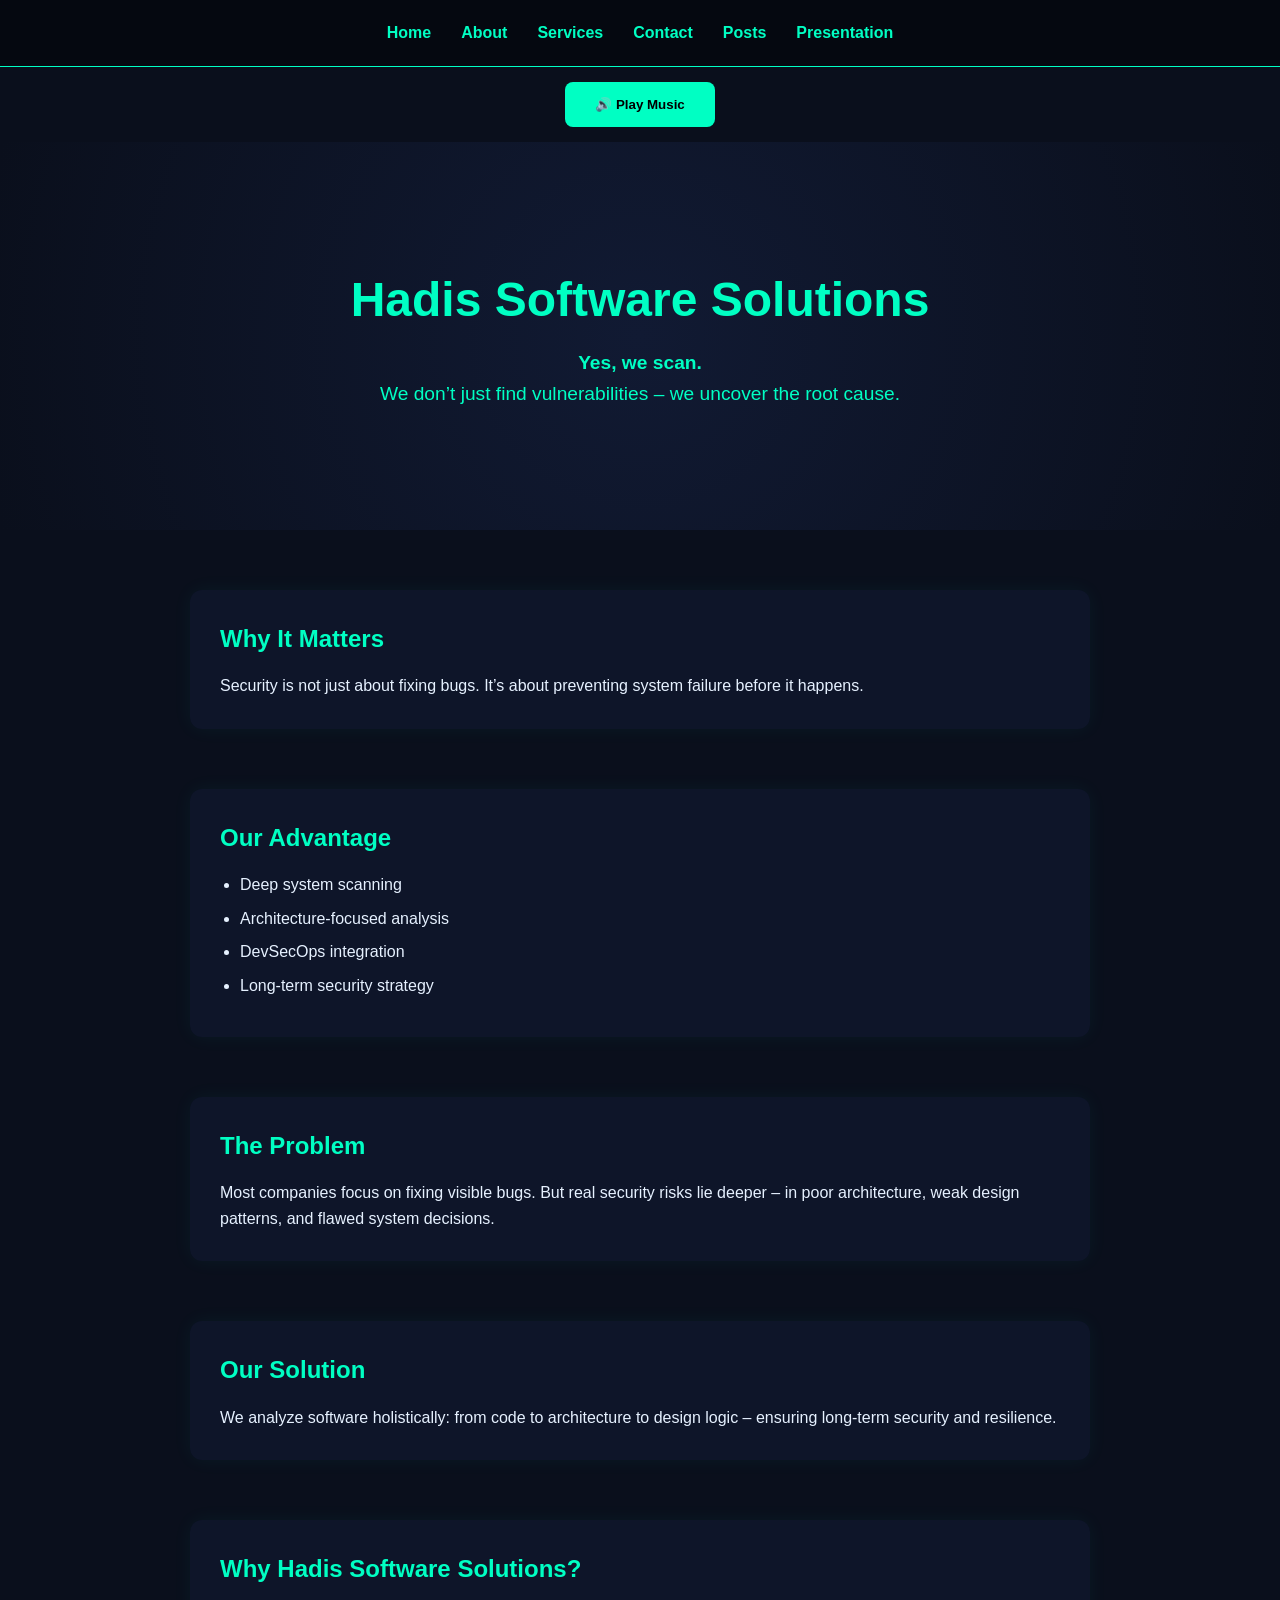
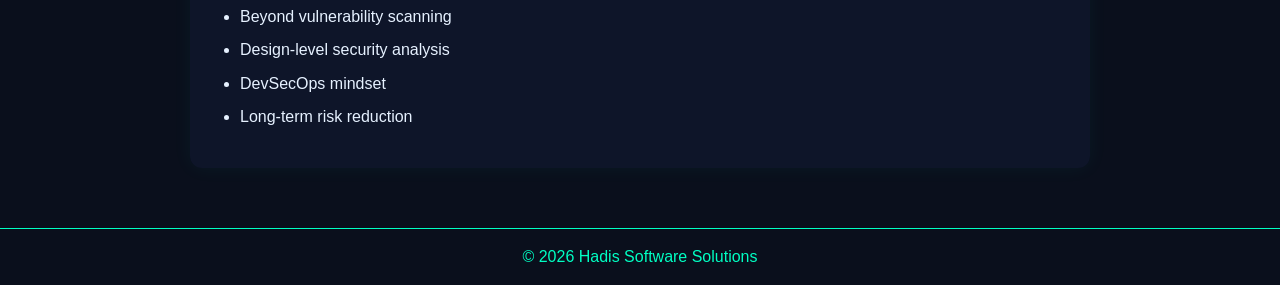
==== index.html @ 1b4e5369 "Update index.html" ====
<!DOCTYPE html>
<html lang="en">
<head>
    <meta charset="UTF-8">
    <title>Hadis Software Solutions</title>
    <link rel="stylesheet" href="style.css">
</head>

<body>

<audio id="bg-music" loop style="display:none;">
    <source src="hadis_software_solutions_jingle.mp3" type="audio/mpeg">
</audio>

<!-- NAVBAR -->
<nav>
    <a href="index.html" class="active">Home</a>
    <a href="about.html">About</a>
    <a href="services.html">Services</a>
    <a href="contact.html">Contact</a>
    <a href="posts.html">Posts</a>
    <a href="presentation.html">Presentation</a>
</nav>

<!-- Play Music Button -->
<div style="text-align:center; margin: 15px;">
  <button onclick="document.getElementById('bg-music').play()">
    🔊 Play Music
  </button>
</div>

<!-- HERO -->
<header>
    <h1>Hadis Software Solutions</h1>
    <p><strong>Yes, we scan.</strong></p>
    <p>We don’t just find vulnerabilities – we uncover the root cause.</p>
</header>

<!-- CONTENT -->
<section>
    <h2>Why It Matters</h2>
    <p>
        Security is not just about fixing bugs.
        It’s about preventing system failure before it happens.
    </p>
</section>

<section>
    <h2>Our Advantage</h2>
    <ul>
        <li>Deep system scanning</li>
        <li>Architecture-focused analysis</li>
        <li>DevSecOps integration</li>
        <li>Long-term security strategy</li>
    </ul>
</section>

<section>
    <h2>The Problem</h2>
    <p>
        Most companies focus on fixing visible bugs.
        But real security risks lie deeper – in poor architecture,
        weak design patterns, and flawed system decisions.
    </p>
</section>

<section>
    <h2>Our Solution</h2>
    <p>
        We analyze software holistically:
        from code to architecture to design logic –
        ensuring long-term security and resilience.
    </p>
</section>

<section>
    <h2>Why Hadis Software Solutions?</h2>
    <ul>
        <li>Beyond vulnerability scanning</li>
        <li>Design-level security analysis</li>
        <li>DevSecOps mindset</li>
        <li>Long-term risk reduction</li>
    </ul>
</section>

<script>
  const bgMusic = document.getElementById('bg-music');

  // Wait for any user interaction
  function startMusic() {
    bgMusic.play().catch(() => {
      console.log("Autoplay blocked. Music will start after interaction.");
    });
    // Remove listener after first interaction
    window.removeEventListener('click', startMusic);
    window.removeEventListener('keydown', startMusic);
    window.removeEventListener('scroll', startMusic);
  }
  window.addEventListener('click', startMusic);
  window.addEventListener('keydown', startMusic);
  window.addEventListener('scroll', startMusic);
</script>

<!-- FOOTER -->
<footer>
    <p>© 2026 Hadis Software Solutions</p>
</footer>

</body>
</html>
---- style.css ----
* {
    margin: 0;
    padding: 0;
    box-sizing: border-box;
}

/* BODY */
body {
    font-family: 'Segoe UI', sans-serif;
    background: #0a0f1c;
    color: #e6f1ff;
    line-height: 1.6;
}

/* NAVBAR */
nav {
    display: flex;
    justify-content: center;
    gap: 30px;
    padding: 20px;
    background: rgba(5, 8, 15, 0.9);
    border-bottom: 1px solid #00ffc3;
}

nav a {
    color: #00ffc3;
    text-decoration: none;
    font-weight: 600;
    transition: 0.3s;
}

nav a:hover {
    color: white;
}

/* HERO */
header {
    text-align: center;
    padding: 120px 20px;
    background: radial-gradient(circle at center, #111a33, #0a0f1c);
}

header h1 {
    font-size: 3rem;
    margin-bottom: 10px;
}

header p {
    font-size: 1.2rem;
    color: #00ffc3;
}

/* SECTIONS */
section {
    max-width: 900px;
    margin: 60px auto;
    padding: 30px;
    background: rgba(17, 26, 51, 0.6);
    border-radius: 12px;
    box-shadow: 0 0 20px rgba(0, 255, 195, 0.05);
}

/* HEADINGS */
h1, h2 {
    color: #00ffc3;
    margin-bottom: 15px;
}

/* LISTS */
ul {
    padding-left: 20px;
}

li {
    margin-bottom: 8px;
}

/* BUTTON */
button {
    padding: 15px 30px;
    background: #00ffc3;
    color: black;
    border: none;
    border-radius: 8px;
    cursor: pointer;
    font-weight: bold;
    transition: 0.3s;
}

button:hover {
    background: white;
}

/* FORM */
input, textarea {
    width: 100%;
    padding: 10px;
    margin-top: 5px;
    margin-bottom: 15px;
    border-radius: 6px;
    border: none;
}

/* FOOTER */

footer {
    background-color: #0a0f1c;   /* match body background */
    color: #00ffc3;              /* match your branding */
    text-align: center;
    padding: 15px 0;
    border-top: 1px solid #00ffc3;
}

/* style audio player to match theme */
footer audio {
    margin: 10px 0;
    width: 90%;                 /* fits nicely inside footer */
    max-width: 400px;           /* prevents it from being too wide */
    outline: none;              /* remove default focus outline */
    border-radius: 8px;         /* subtle rounded corners */
}

/* SERVICES GRID */
.services-grid {
    display: grid;
    grid-template-columns: repeat(auto-fit, minmax(250px, 1fr));
    gap: 25px;
    margin-top: 30px;
}

/* CARD */
.service-card {
    background: rgba(17, 26, 51, 0.8);
    padding: 25px;
    border-radius: 12px;
    transition: 0.3s;
    border: 1px solid rgba(0,255,195,0.2);
}

.service-card:hover {
    transform: translateY(-5px);
    box-shadow: 0 0 20px rgba(0,255,195,0.2);
    border-color: #00ffc3;
}

.service-card h3 {
    margin-bottom: 10px;
    color: #00ffc3;
}

.service-card p {
    font-size: 0.95rem;
}

/* CONTACT LAYOUT */
.contact-container {
    display: grid;
    grid-template-columns: 1fr 1fr;
    gap: 40px;
    margin-top: 30px;
}

/* CONTACT INFO */
.contact-info {
    background: rgba(17, 26, 51, 0.8);
    padding: 25px;
    border-radius: 12px;
    border: 1px solid rgba(0,255,195,0.2);
}

/* CONTACT FORM */
.contact-form {
    background: rgba(17, 26, 51, 0.8);
    padding: 25px;
    border-radius: 12px;
    border: 1px solid rgba(0,255,195,0.2);
}

/* INPUT STYLE */
input, textarea {
    width: 100%;
    padding: 12px;
    margin-top: 8px;
    margin-bottom: 15px;
    border-radius: 6px;
    border: none;
    outline: none;
}

/* MOBILE */
@media (max-width: 800px) {
    .contact-container {
        grid-template-columns: 1fr;
    }
}
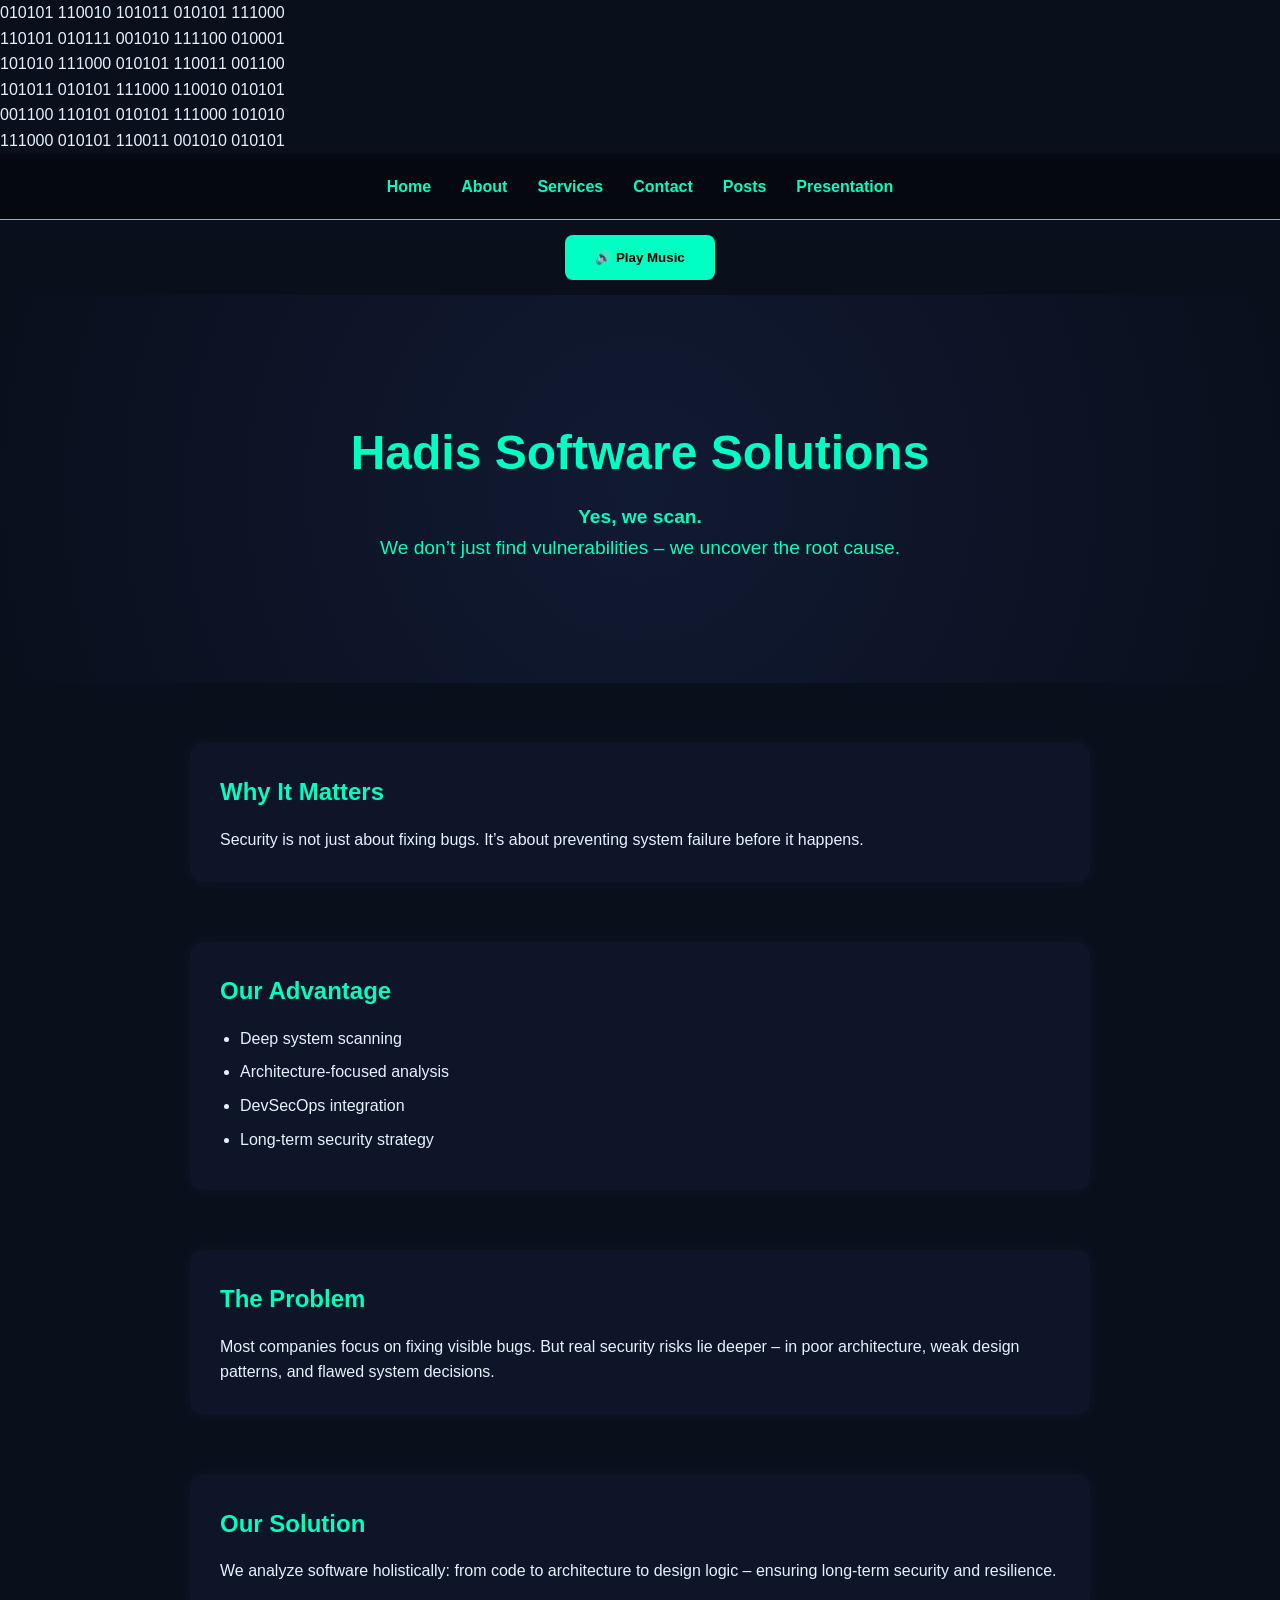
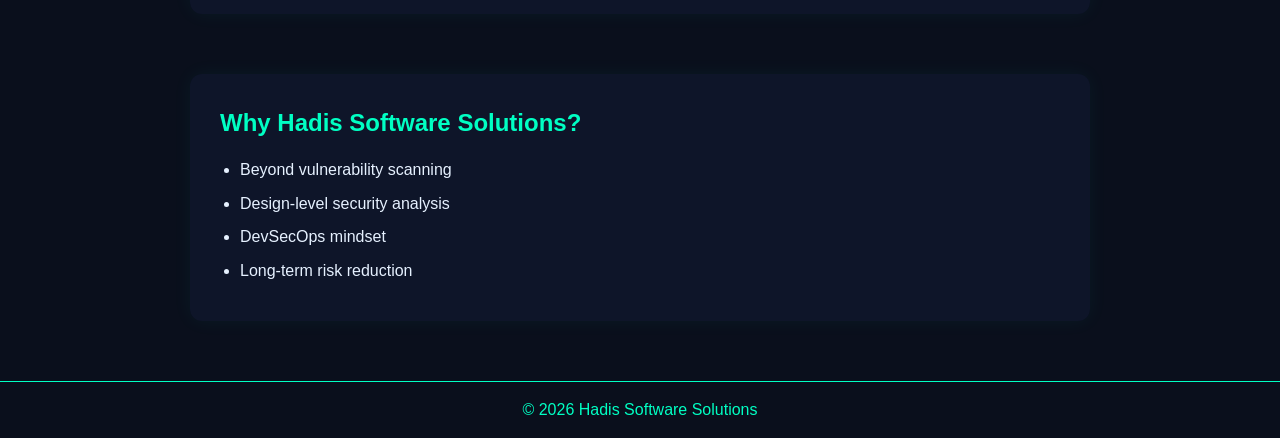
==== commit c3259902: "Update index.html" ====
--- a/index.html
+++ b/index.html
@@ -7,6 +7,18 @@
 </head>
 
 <body>
+
+<div class="data-flow left">
+  <div class="binary">010101 110010 101011 010101 111000</div>
+  <div class="binary">110101 010111 001010 111100 010001</div>
+  <div class="binary">101010 111000 010101 110011 001100</div>
+</div>
+
+<div class="data-flow right">
+  <div class="binary">101011 010101 111000 110010 010101</div>
+  <div class="binary">001100 110101 010101 111000 101010</div>
+  <div class="binary">111000 010101 110011 001010 010101</div>
+</div>
 
 <audio id="bg-music" loop style="display:none;">
     <source src="hadis_software_solutions_jingle.mp3" type="audio/mpeg">
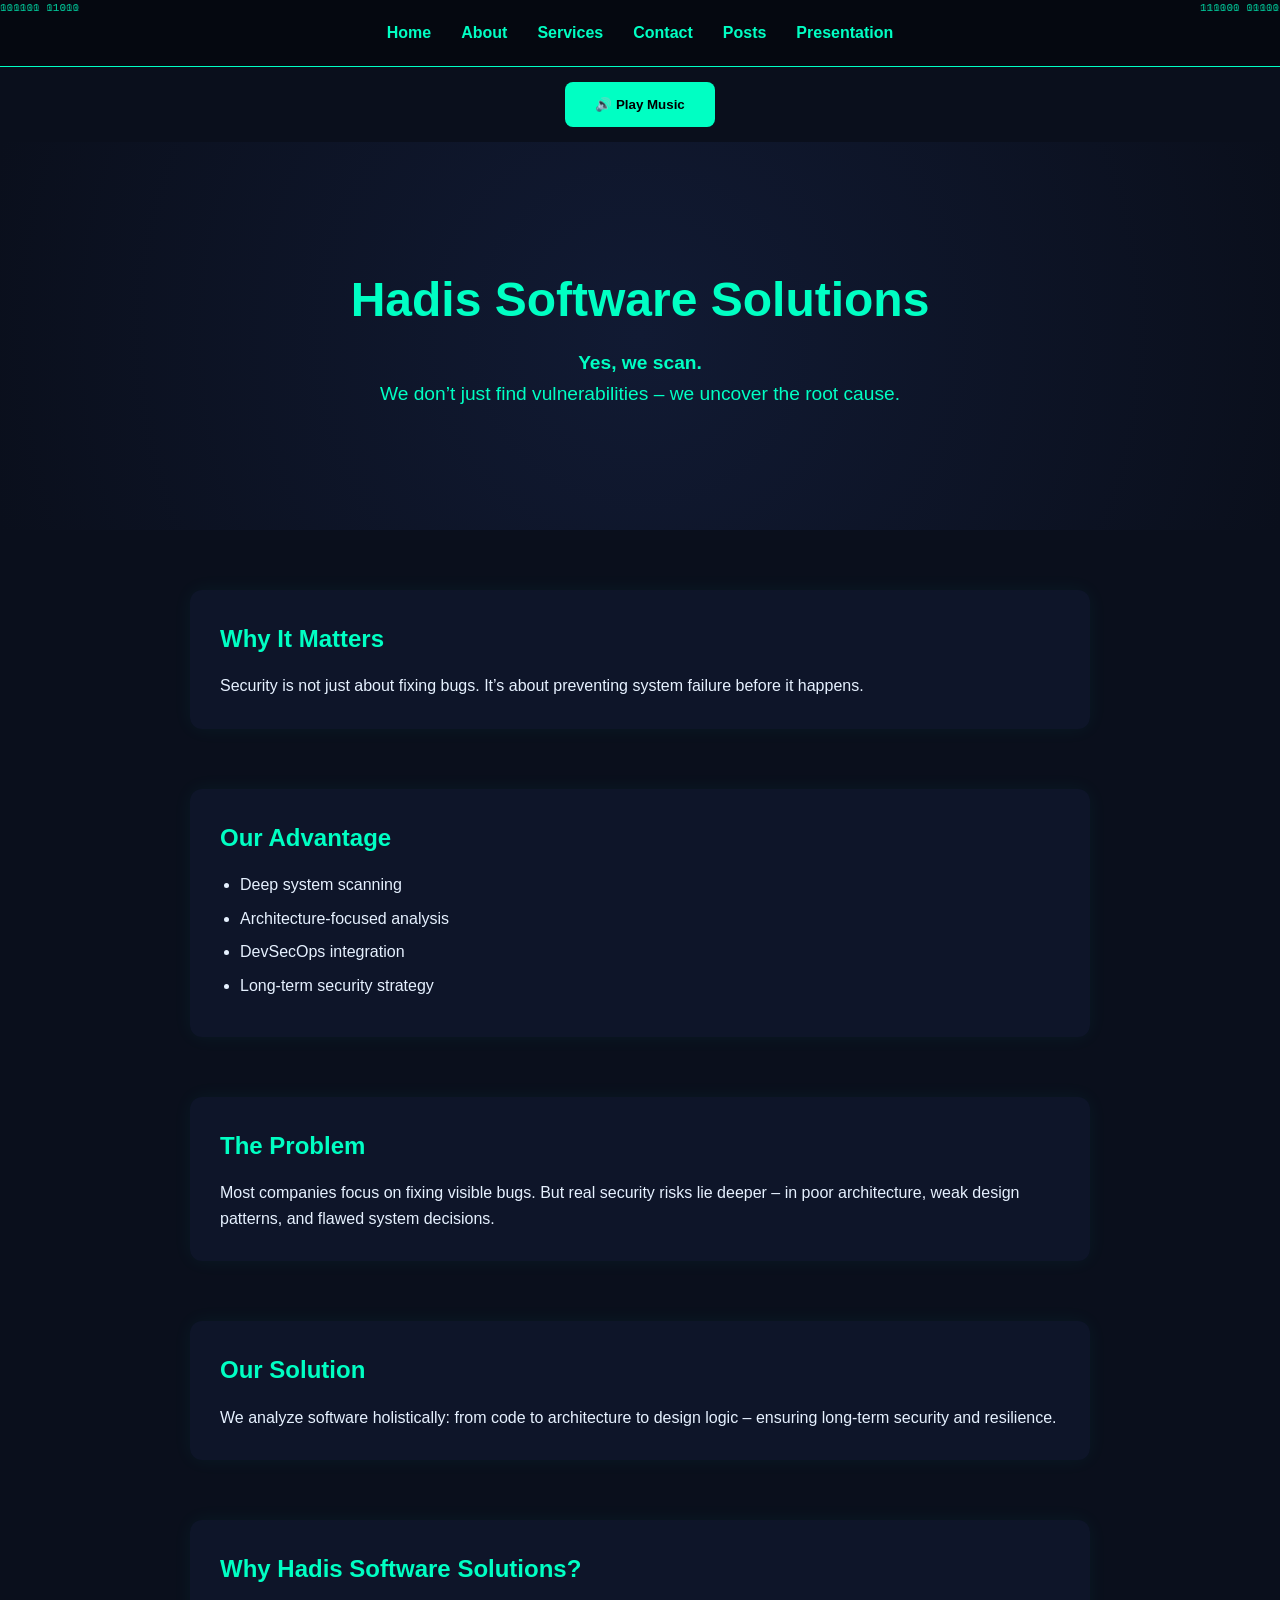
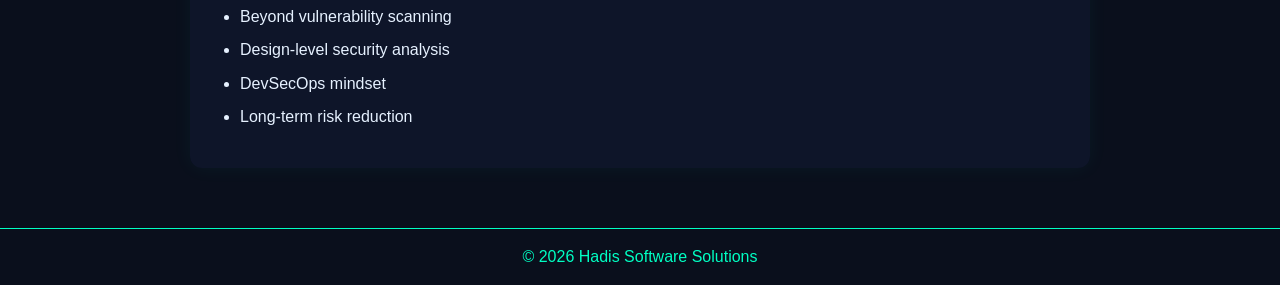
==== commit d19c2793: "Update index.html" ====
--- a/index.html
+++ b/index.html
@@ -9,15 +9,19 @@
 <body>
 
 <div class="data-flow left">
-  <div class="binary">010101 110010 101011 010101 111000</div>
-  <div class="binary">110101 010111 001010 111100 010001</div>
-  <div class="binary">101010 111000 010101 110011 001100</div>
+  <div class="binary">010101 110010 101011</div>
+  <div class="binary">110101 010111 001010</div>
+  <div class="binary">101010 111000 010101</div>
+  <div class="binary">101011 010101 111000</div>
+  <div class="binary">001100 110101 010101</div>
 </div>
 
 <div class="data-flow right">
-  <div class="binary">101011 010101 111000 110010 010101</div>
-  <div class="binary">001100 110101 010101 111000 101010</div>
-  <div class="binary">111000 010101 110011 001010 010101</div>
+  <div class="binary">111000 010101 110011</div>
+  <div class="binary">010101 111000 110010</div>
+  <div class="binary">101010 010101 111000</div>
+  <div class="binary">110101 001010 010101</div>
+  <div class="binary">111000 101010 010101</div>
 </div>
 
 <audio id="bg-music" loop style="display:none;">
--- a/style.css
+++ b/style.css
@@ -192,4 +192,40 @@
     .contact-container {
         grid-template-columns: 1fr;
     }
-}+}
+
+.data-flow {
+  position: fixed;
+  top: 0;
+  width: 80px;
+  height: 100vh;
+  overflow: hidden;
+  pointer-events: none;
+  z-index: 0;
+}
+
+.left { left: 0; }
+.right { right: 0; }
+
+.binary {
+  position: absolute;
+  width: 100%;
+  font-family: monospace;
+  font-size: 11px;
+  color: rgba(0, 255, 195, 0.25);
+  white-space: nowrap;
+  animation: fall 8s linear infinite;
+}
+
+/* unterschiedliche Startpositionen */
+.binary:nth-child(1) { left: 0; animation-delay: 0s; }
+.binary:nth-child(2) { left: 0; animation-delay: 2s; }
+.binary:nth-child(3) { left: 0; animation-delay: 4s; }
+.binary:nth-child(4) { left: 0; animation-delay: 1s; }
+.binary:nth-child(5) { left: 0; animation-delay: 3s; }
+
+@keyframes fall {
+  0%   { transform: translateY(-100px); opacity: 0; }
+  10%  { opacity: 1; }
+  100% { transform: translateY(110vh); opacity: 0; }
+}
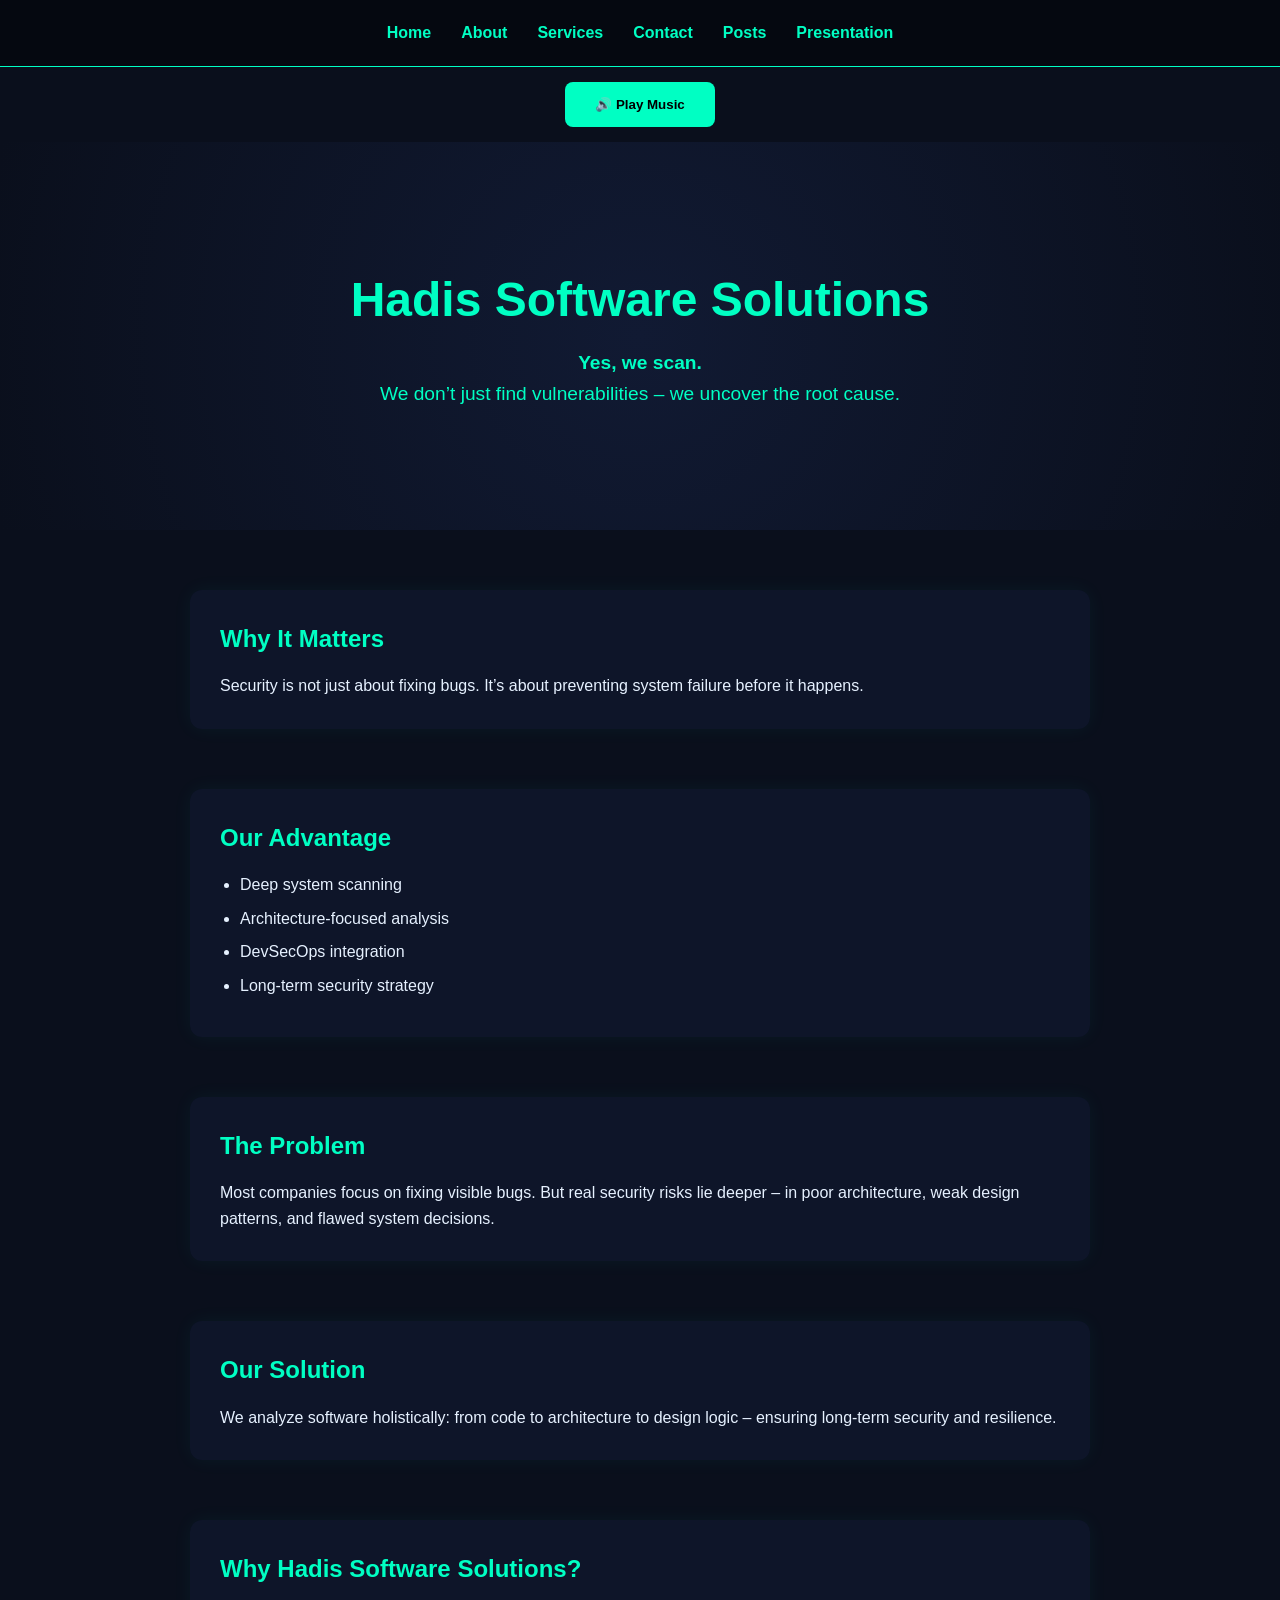
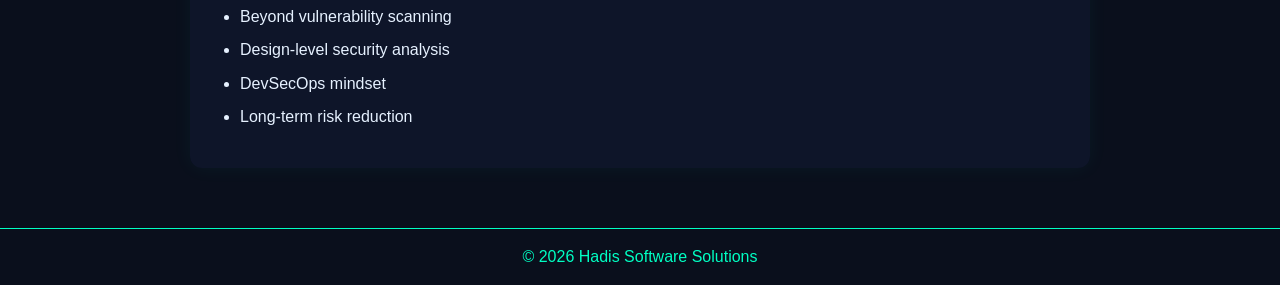
==== commit f9906a53: "Update index.html" ====
--- a/index.html
+++ b/index.html
@@ -7,22 +7,6 @@
 </head>
 
 <body>
-
-<div class="data-flow left">
-  <div class="binary">010101 110010 101011</div>
-  <div class="binary">110101 010111 001010</div>
-  <div class="binary">101010 111000 010101</div>
-  <div class="binary">101011 010101 111000</div>
-  <div class="binary">001100 110101 010101</div>
-</div>
-
-<div class="data-flow right">
-  <div class="binary">111000 010101 110011</div>
-  <div class="binary">010101 111000 110010</div>
-  <div class="binary">101010 010101 111000</div>
-  <div class="binary">110101 001010 010101</div>
-  <div class="binary">111000 101010 010101</div>
-</div>
 
 <audio id="bg-music" loop style="display:none;">
     <source src="hadis_software_solutions_jingle.mp3" type="audio/mpeg">
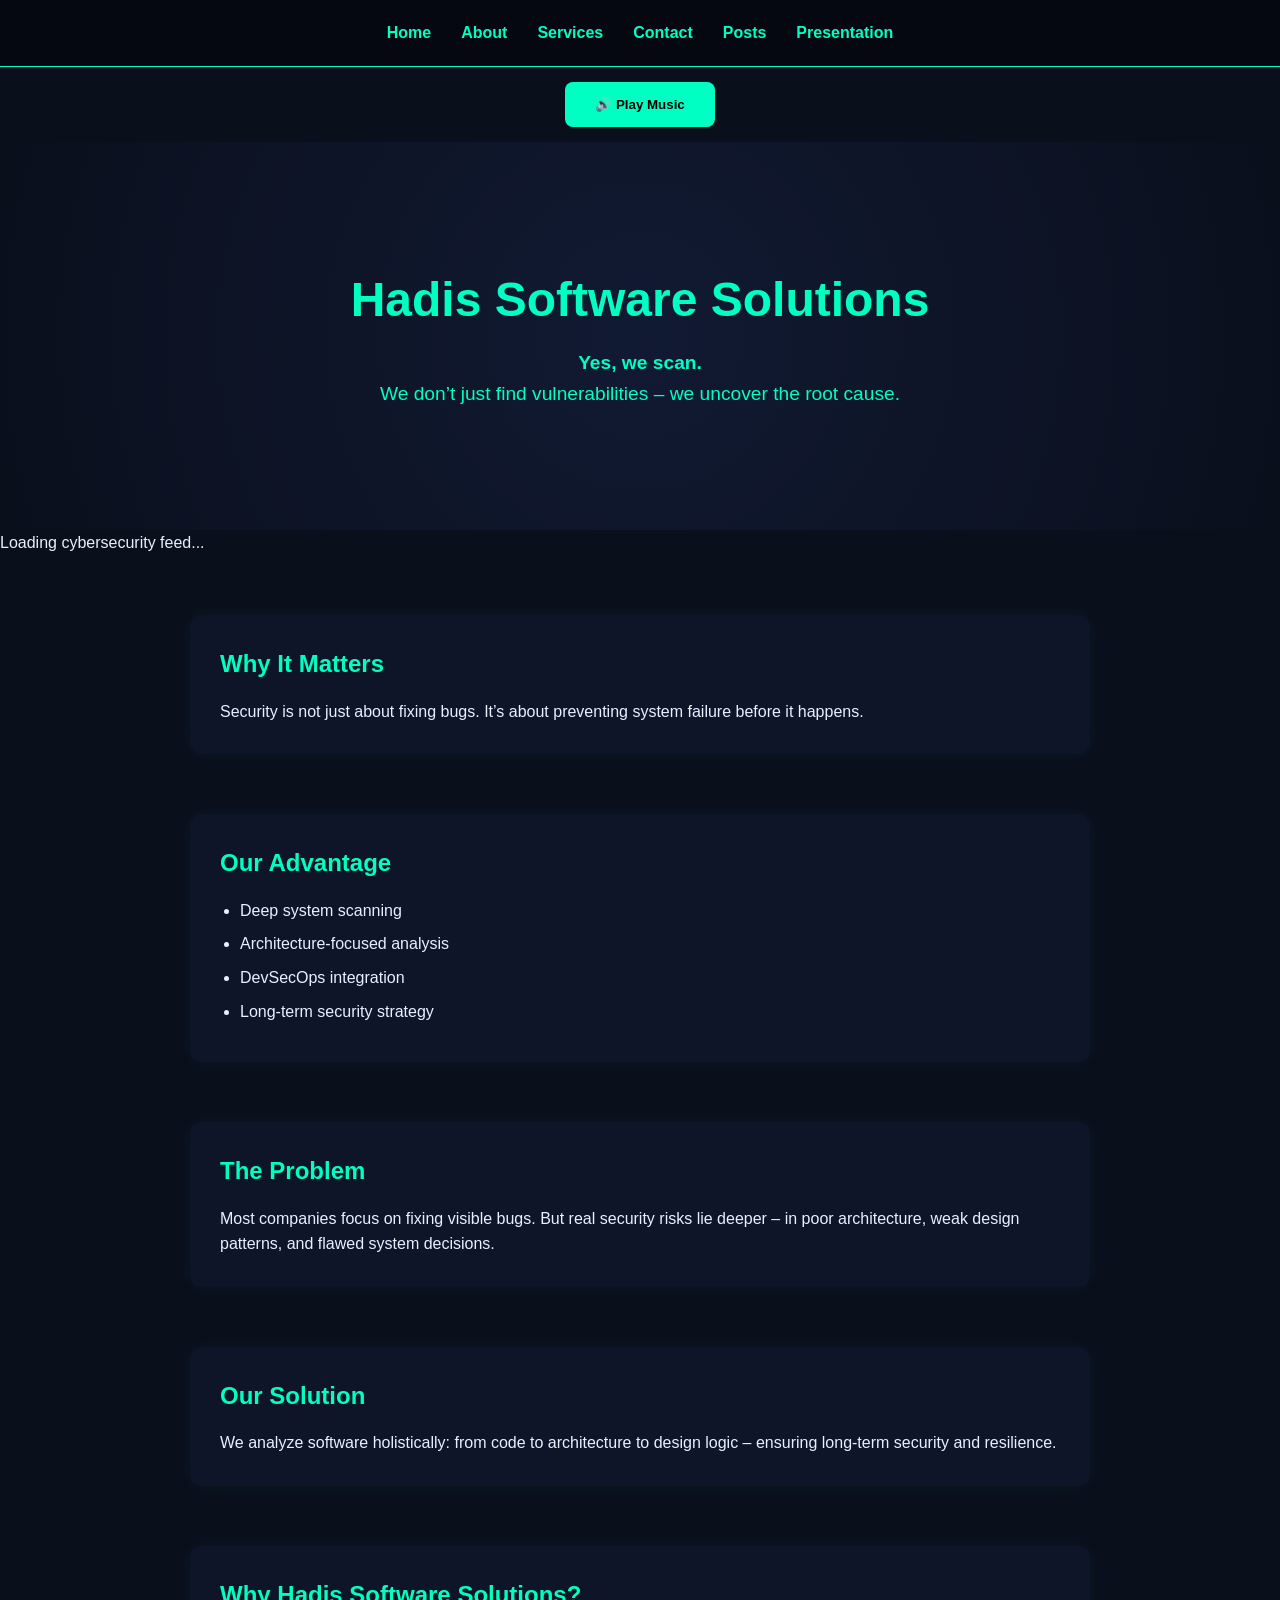
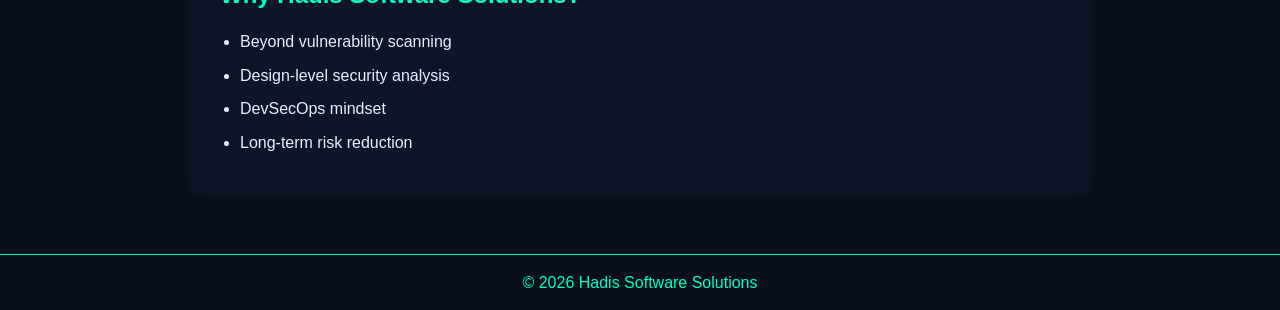
==== commit 17cf4298: "Update index.html" ====
--- a/index.html
+++ b/index.html
@@ -36,6 +36,11 @@
     <p>We don’t just find vulnerabilities – we uncover the root cause.</p>
 </header>
 
+<!-- CYBER FEED -->
+<div id="cyber-feed">
+    <p>Loading cybersecurity feed...</p>
+</div>
+    
 <!-- CONTENT -->
 <section>
     <h2>Why It Matters</h2>
@@ -106,5 +111,36 @@
     <p>© 2026 Hadis Software Solutions</p>
 </footer>
 
+<!-- CYBER FEED JavaScript -->
+<script>
+    async function loadCyberFeed() {
+        try {
+            const response = await fetch("https://api.rss2json.com/v1/api.json?rss_url=https://feeds.feedburner.com/TheHackersNews");
+            const data = await response.json();
+    
+            const container = document.getElementById("cyber-feed");
+            container.innerHTML = "";
+    
+            data.items.slice(0, 5).forEach(item => {
+                const post = document.createElement("div");
+                post.innerHTML = `
+                    <h3>${item.title}</h3>
+                    <p>${item.pubDate}</p>
+                    <a href="${item.link}" target="_blank">Read more</a>
+                    <hr>
+                `;
+                container.appendChild(post);
+            });
+    
+        } catch (error) {
+            console.error("Error loading feed:", error);
+        }
+    }
+loadCyberFeed();
+</script>
+    
 </body>
 </html>
+    
+</body>
+</html>
--- a/style.css
+++ b/style.css
@@ -1,3 +1,60 @@
+/* =========================
+   PRESENTATION HERO STYLE
+========================= */
+
+.topbar {
+    position: absolute;
+    top: 50%;
+    left: 50%;
+    transform: translate(-50%, -50%);
+    text-align: center;
+}
+
+.title {
+    font-size: 48px;
+    font-weight: 800;
+    color: #00ffc3;
+    letter-spacing: 3px;
+
+    text-shadow:
+        0 0 10px rgba(0, 255, 195, 0.8),
+        0 0 25px rgba(0, 255, 195, 0.5),
+        0 0 40px rgba(0, 255, 195, 0.3);
+
+    animation: glow 2s infinite alternate;
+}
+
+.subtitle {
+    margin-top: 15px;
+    font-size: 16px;
+    color: rgba(255,255,255,0.7);
+}
+
+.container {
+  position: fixed;
+  top: 0;
+  left: 0;
+  width: 100vw;
+  height: 100vh;
+  z-index: 1;
+}
+
+.container iframe {
+  width: 100vw;
+  height: 100vh;
+  border: none;
+}
+
+/* Glow animation */
+@keyframes glow {
+    from {
+        text-shadow: 0 0 10px #00ffc3;
+    }
+    to {
+        text-shadow: 0 0 30px #00ffc3;
+    }
+}
+
 * {
     margin: 0;
     padding: 0;
@@ -193,39 +250,3 @@
         grid-template-columns: 1fr;
     }
 }
-
-.data-flow {
-  position: fixed;
-  top: 0;
-  width: 80px;
-  height: 100vh;
-  overflow: hidden;
-  pointer-events: none;
-  z-index: 0;
-}
-
-.left { left: 0; }
-.right { right: 0; }
-
-.binary {
-  position: absolute;
-  width: 100%;
-  font-family: monospace;
-  font-size: 11px;
-  color: rgba(0, 255, 195, 0.25);
-  white-space: nowrap;
-  animation: fall 8s linear infinite;
-}
-
-/* unterschiedliche Startpositionen */
-.binary:nth-child(1) { left: 0; animation-delay: 0s; }
-.binary:nth-child(2) { left: 0; animation-delay: 2s; }
-.binary:nth-child(3) { left: 0; animation-delay: 4s; }
-.binary:nth-child(4) { left: 0; animation-delay: 1s; }
-.binary:nth-child(5) { left: 0; animation-delay: 3s; }
-
-@keyframes fall {
-  0%   { transform: translateY(-100px); opacity: 0; }
-  10%  { opacity: 1; }
-  100% { transform: translateY(110vh); opacity: 0; }
-}
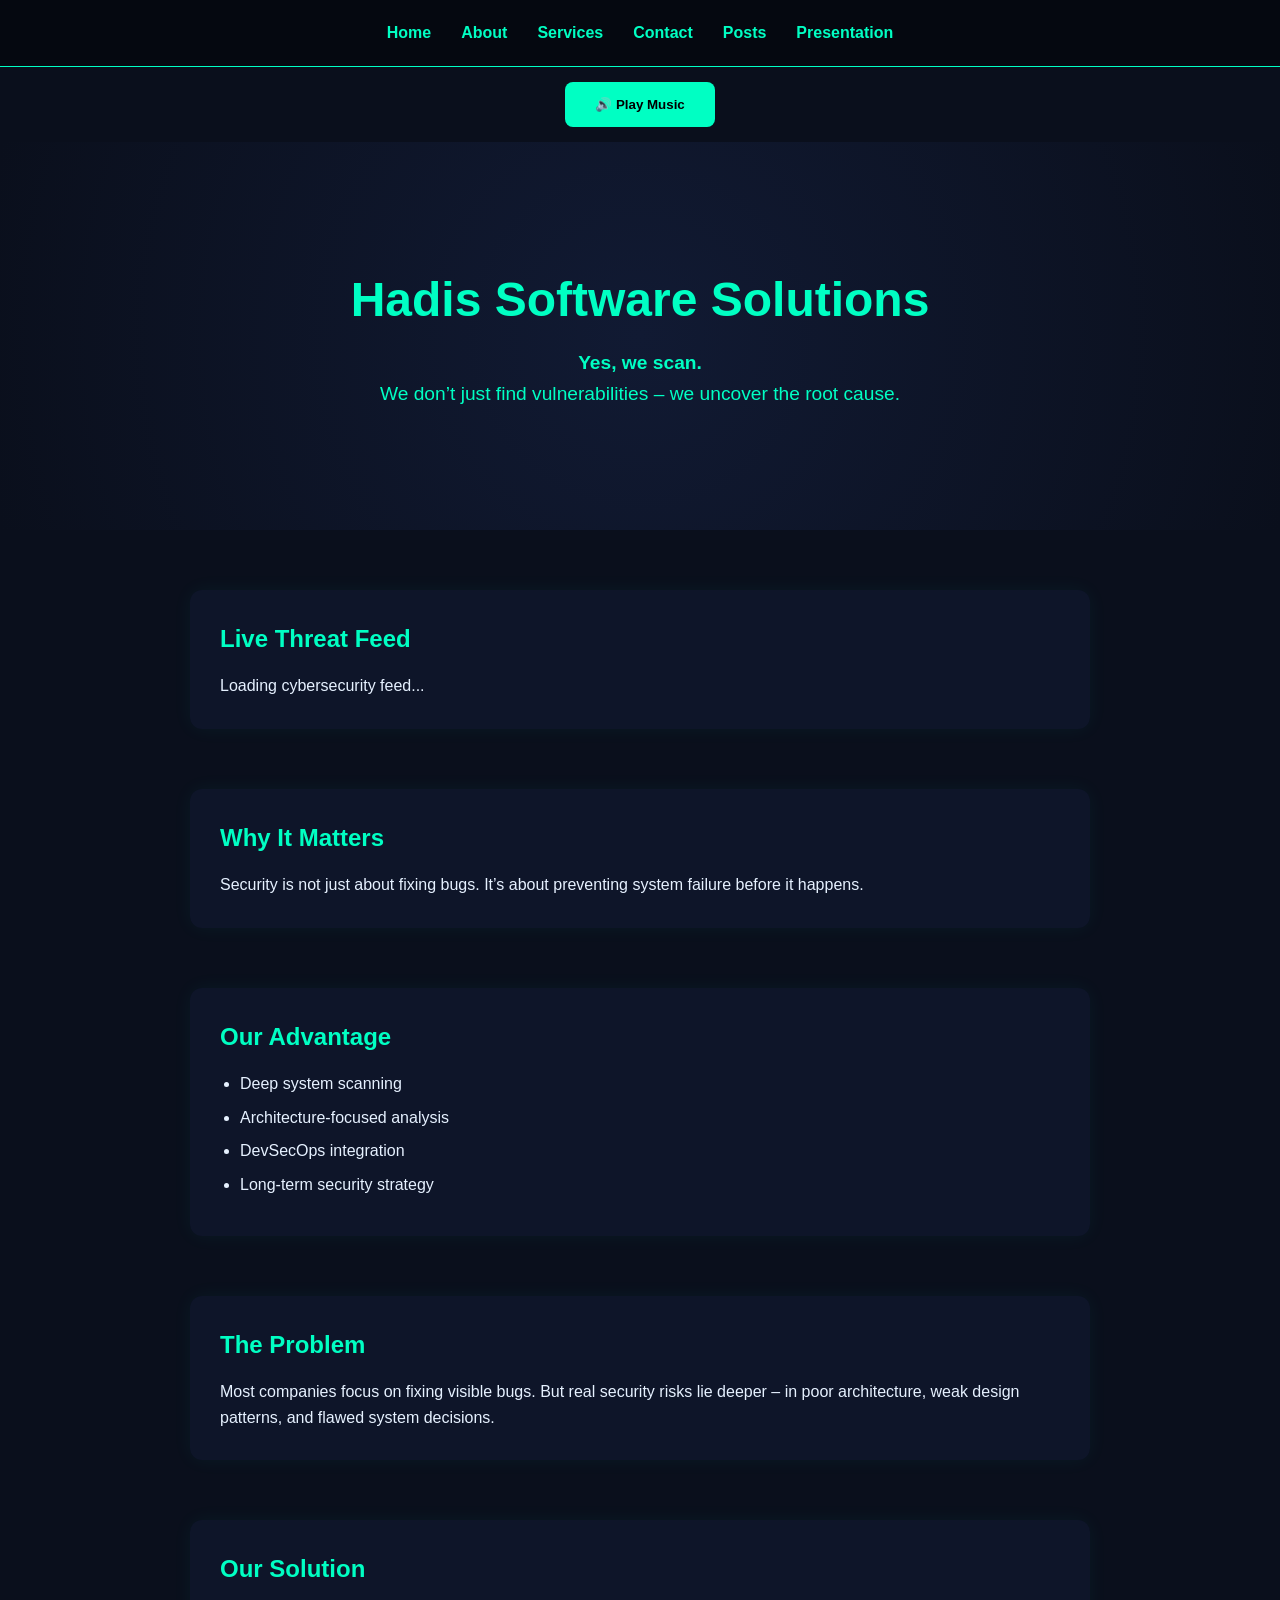
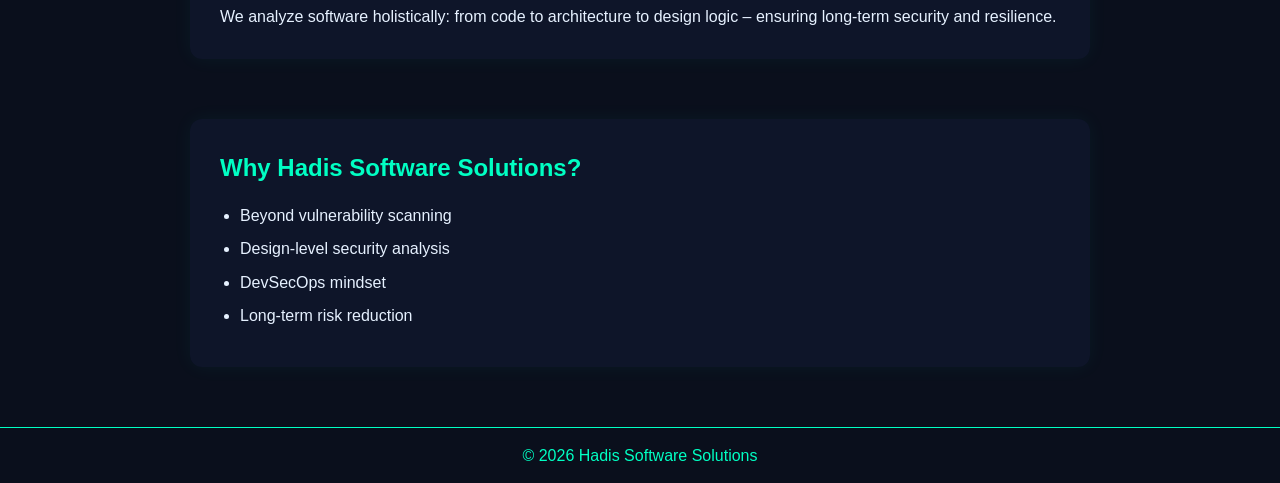
==== commit bb99d924: "Update index.html" ====
--- a/index.html
+++ b/index.html
@@ -37,9 +37,13 @@
 </header>
 
 <!-- CYBER FEED -->
-<div id="cyber-feed">
-    <p>Loading cybersecurity feed...</p>
-</div>
+<section class="cyber-section">
+    <h2>Live Threat Feed</h2>
+
+    <div id="cyber-feed">
+        <p>Loading cybersecurity feed...</p>
+    </div>
+</section>
     
 <!-- CONTENT -->
 <section>
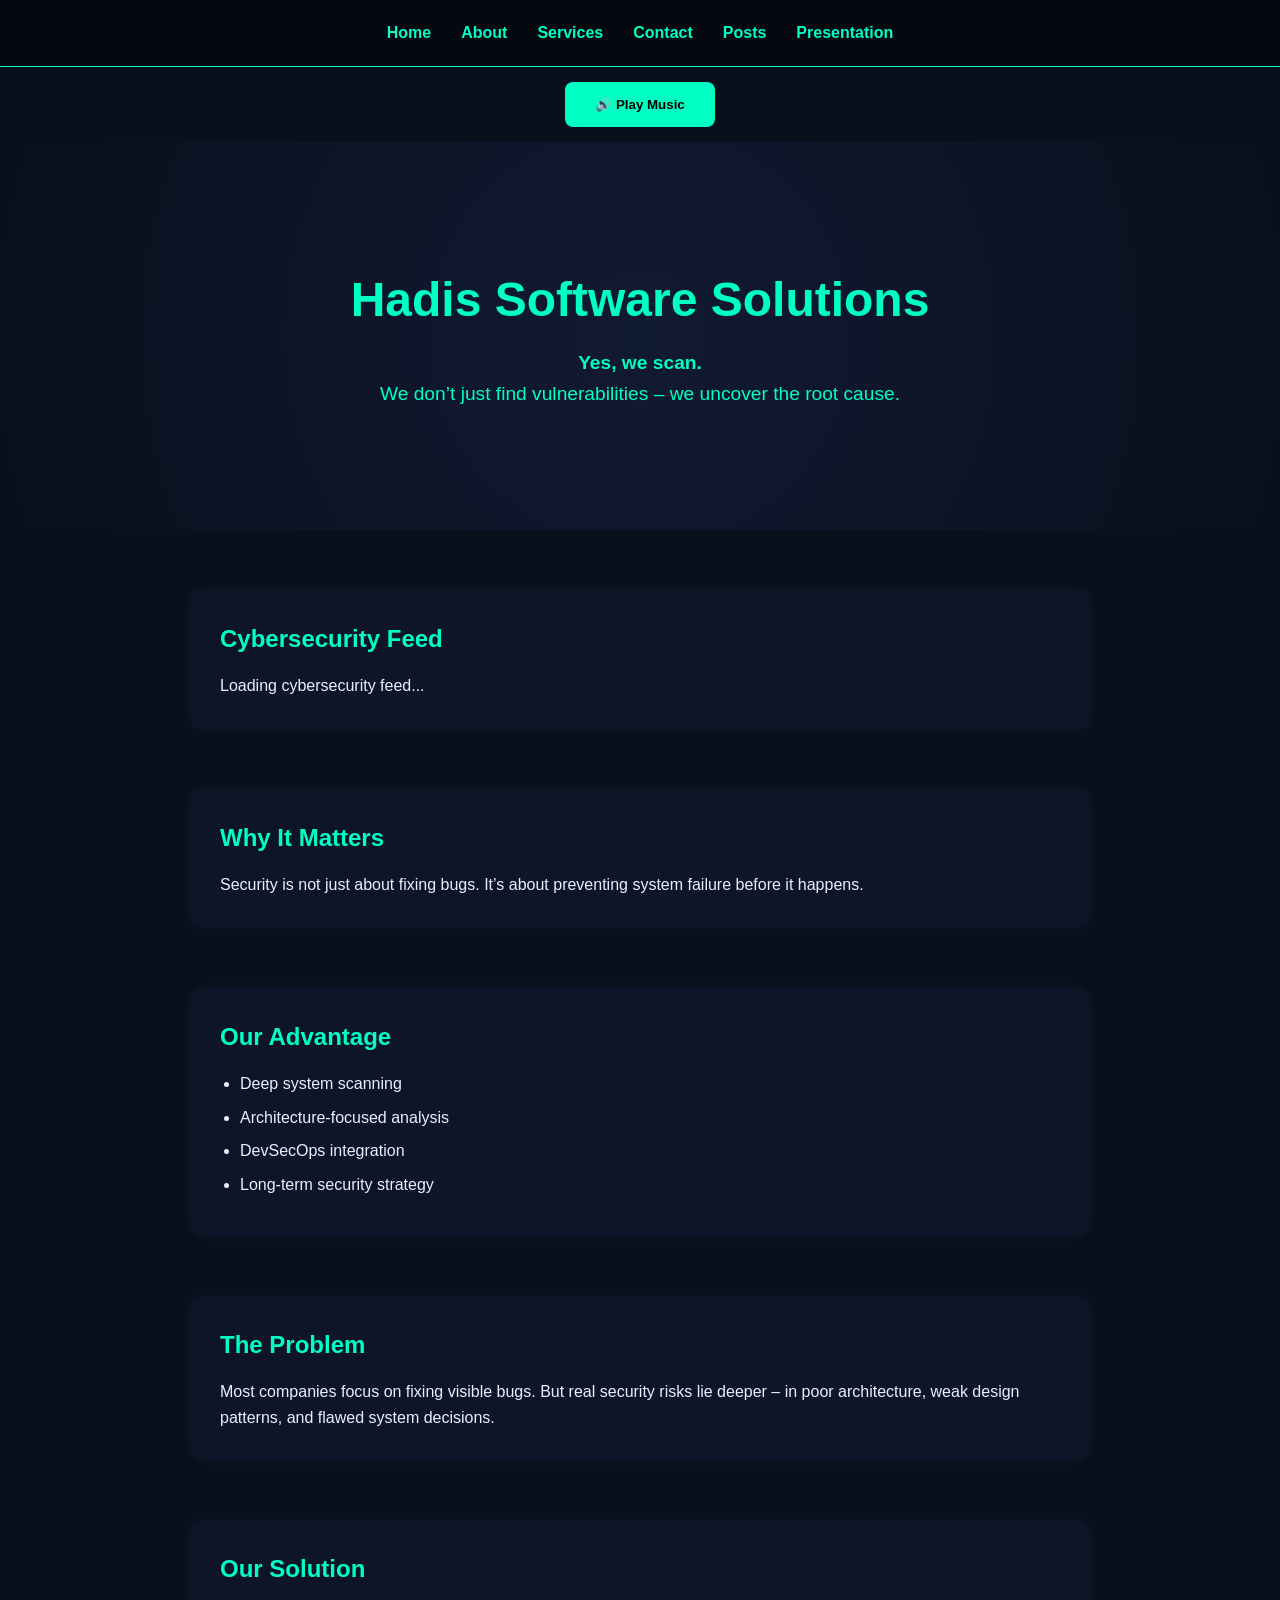
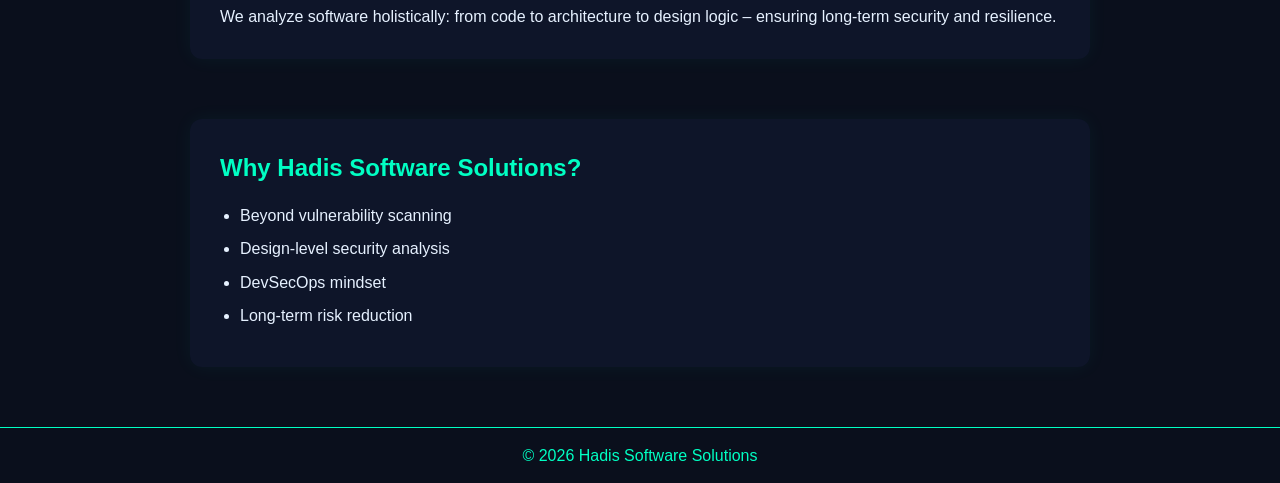
==== commit 17a85903: "Update index.html" ====
--- a/index.html
+++ b/index.html
@@ -37,8 +37,8 @@
 </header>
 
 <!-- CYBER FEED -->
-<section class="cyber-section">
-    <h2>Live Threat Feed</h2>
+<section>
+    <h2>Cybersecurity Feed</h2>
 
     <div id="cyber-feed">
         <p>Loading cybersecurity feed...</p>
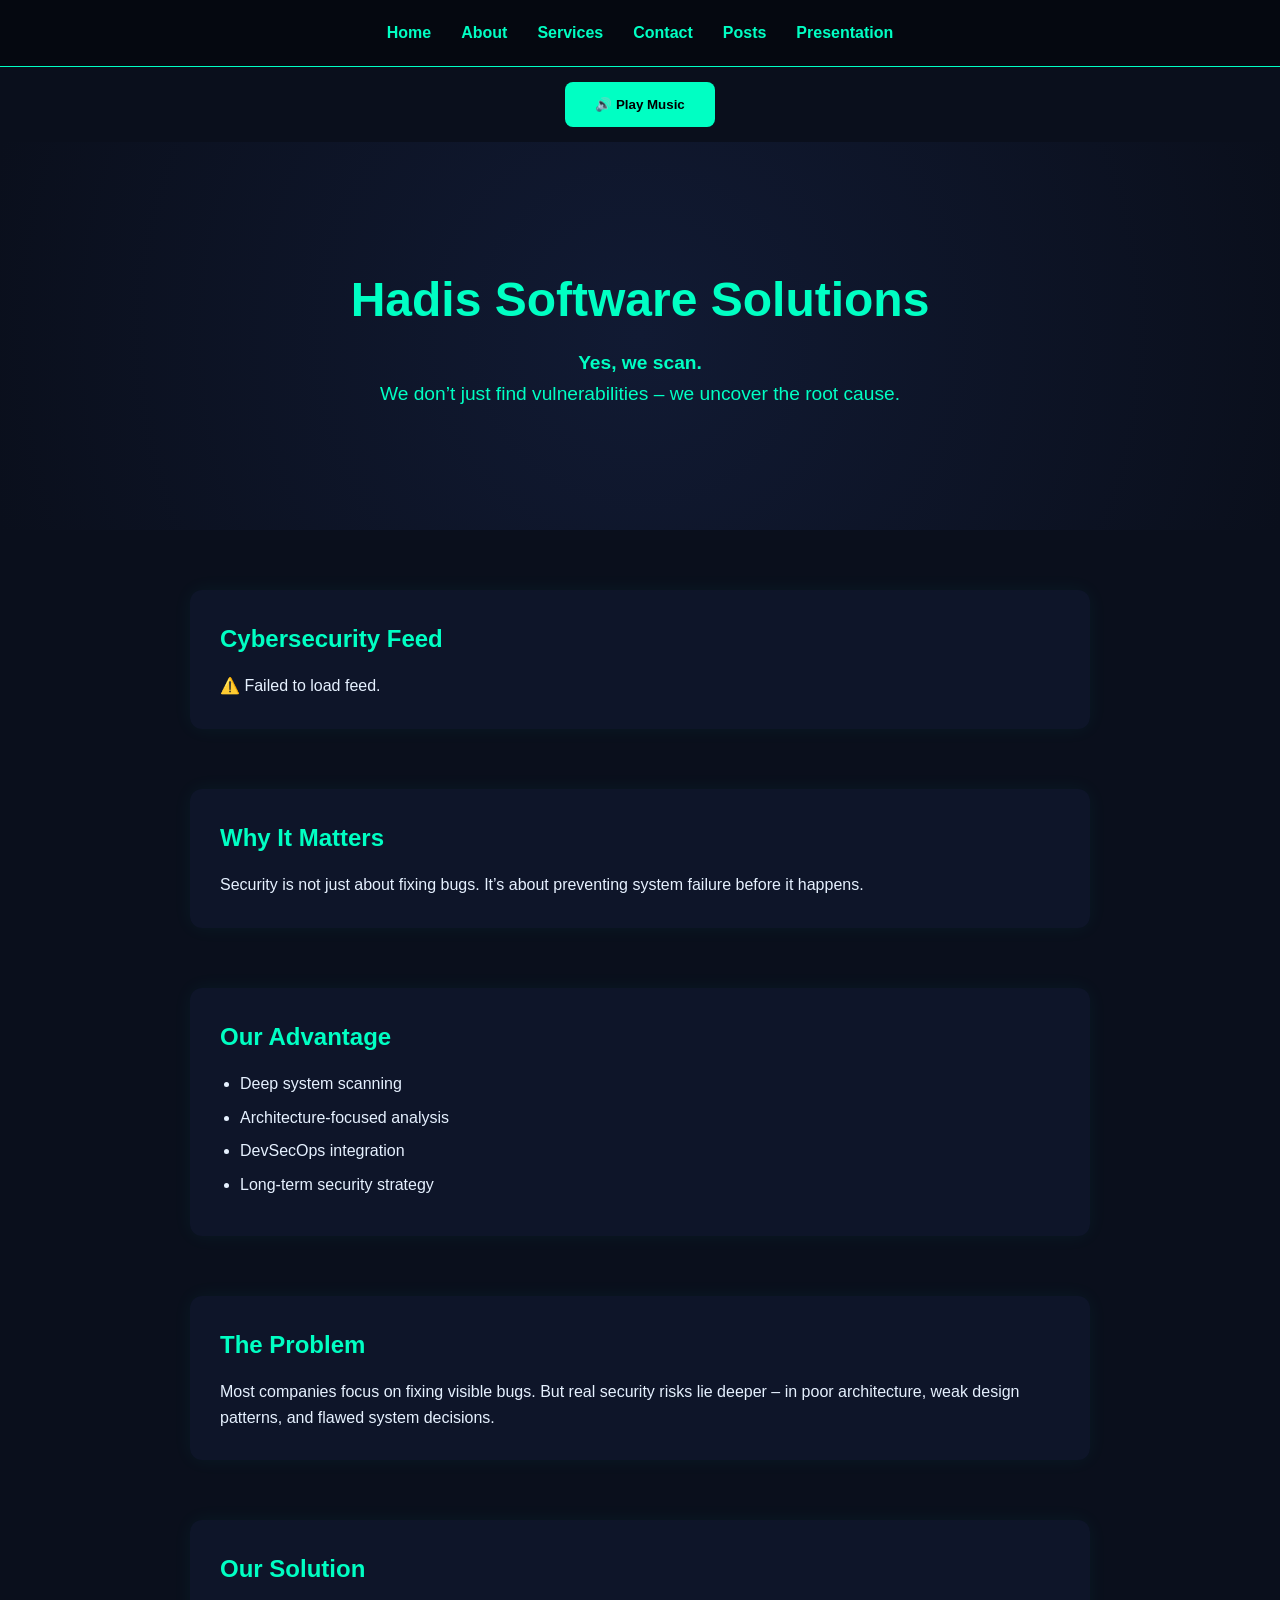
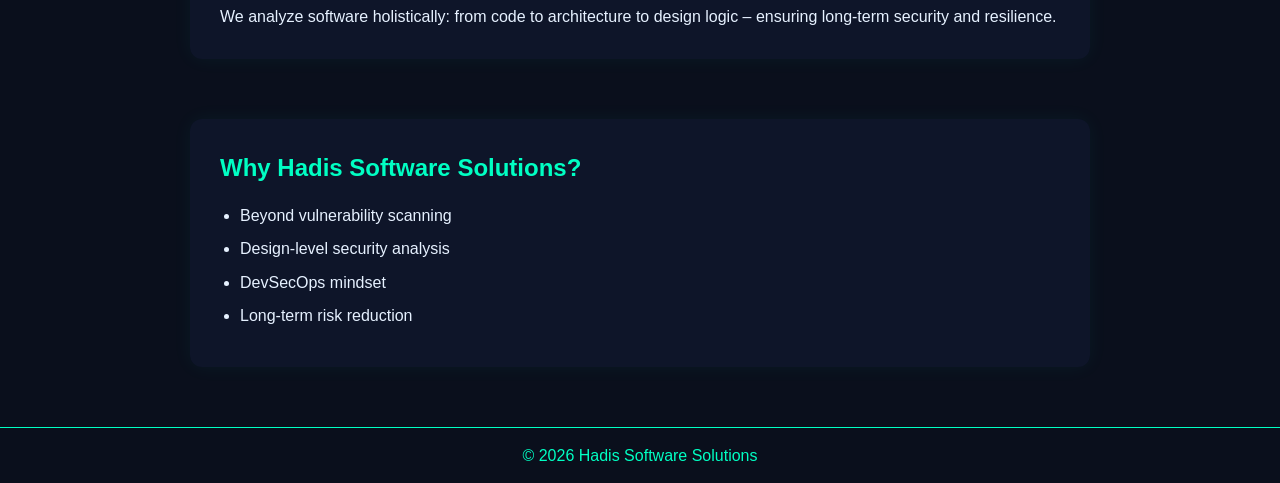
==== commit 9d696e92: "Update index.html" ====
--- a/index.html
+++ b/index.html
@@ -110,41 +110,43 @@
   window.addEventListener('scroll', startMusic);
 </script>
 
+    <!-- CYBER FEED JavaScript -->
+<script>
+async function loadCyberFeed() {
+    try {
+        const response = await fetch("https://api.rss2json.com/v1/api.json?rss_url=https://feeds.feedburner.com/TheHackersNews");
+        const data = await response.json();
+
+        const container = document.getElementById("cyber-feed");
+        container.innerHTML = "";
+
+        data.items.slice(0, 5).forEach(item => {
+            const post = document.createElement("div");
+            post.className = "feed-item";
+
+            post.innerHTML = `
+                <h3>${item.title}</h3>
+                <small>${new Date(item.pubDate).toLocaleString()}</small>
+                <p>${item.description.substring(0, 120)}...</p>
+                <a href="${item.link}" target="_blank">Read more →</a>
+            `;
+
+            container.appendChild(post);
+        });
+
+    } catch (error) {
+        document.getElementById("cyber-feed").innerHTML = "⚠️ Failed to load feed.";
+        console.error("Error loading feed:", error);
+    }
+}
+
+loadCyberFeed();
+</script>
+
 <!-- FOOTER -->
 <footer>
     <p>© 2026 Hadis Software Solutions</p>
 </footer>
-
-<!-- CYBER FEED JavaScript -->
-<script>
-    async function loadCyberFeed() {
-        try {
-            const response = await fetch("https://api.rss2json.com/v1/api.json?rss_url=https://feeds.feedburner.com/TheHackersNews");
-            const data = await response.json();
-    
-            const container = document.getElementById("cyber-feed");
-            container.innerHTML = "";
-    
-            data.items.slice(0, 5).forEach(item => {
-                const post = document.createElement("div");
-                post.innerHTML = `
-                    <h3>${item.title}</h3>
-                    <p>${item.pubDate}</p>
-                    <a href="${item.link}" target="_blank">Read more</a>
-                    <hr>
-                `;
-                container.appendChild(post);
-            });
-    
-        } catch (error) {
-            console.error("Error loading feed:", error);
-        }
-    }
-loadCyberFeed();
-</script>
     
 </body>
 </html>
-    
-</body>
-</html>
